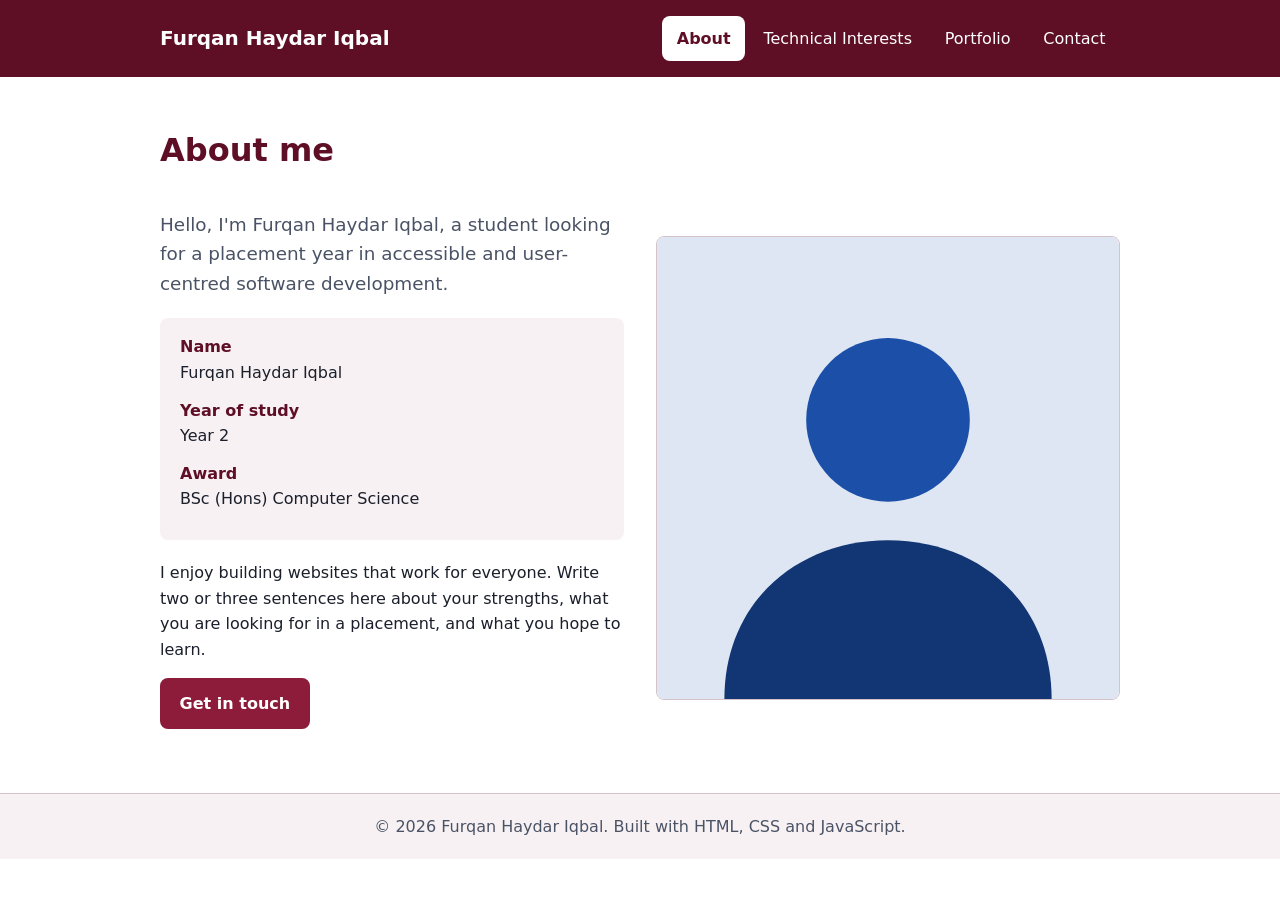
==== index.html @ 6dfa8995 "Initial commit: add starter site" ====
<!DOCTYPE html>
<html lang="en-GB">
<head>
  <meta charset="UTF-8">
  <meta name="viewport" content="width=device-width, initial-scale=1">
  <title>About Me | Furqan Haydar Iqbal Portfolio</title>
  <meta name="description" content="Profile of Furqan Haydar Iqbal, a BSc Computer Science student seeking a placement.">
  <link rel="stylesheet" href="css/styles.css">
</head>
<body>
  <a class="skip-link" href="#main">Skip to main content</a>

  <header class="site-header">
    <div class="header-inner">
      <p class="site-title"><a href="index.html">Furqan Haydar Iqbal</a></p>
      <nav class="main-nav" aria-label="Main">
        <ul>
          <li><a href="index.html" aria-current="page">About</a></li>
          <li><a href="interests.html">Technical Interests</a></li>
          <li><a href="portfolio.html">Portfolio</a></li>
          <li><a href="contact.html">Contact</a></li>
        </ul>
      </nav>
    </div>
  </header>

  <main id="main">
    <h1>About me</h1>
    <div class="two-col">
      <div>
        <p class="lead">Hello, I'm Furqan Haydar Iqbal, a student looking for a placement year in accessible and user-centred software development.</p>
        <dl class="facts">
          <dt>Name</dt>
          <dd>Furqan Haydar Iqbal</dd>
          <dt>Year of study</dt>
          <dd>Year 2
          </dd>
          <dt>Award</dt>
          <dd>BSc (Hons) Computer Science </dd>
        </dl>
        <p>I enjoy building websites that work for everyone. Write two or three sentences here about your strengths, what you are looking for in a placement, and what you hope to learn.</p>
        <p><a class="btn" href="contact.html">Get in touch</a></p>
      </div>
      <img class="hero-image" src="images/profile-placeholder.svg" width="480" height="480" alt="Placeholder portrait of Furqan Haydar Iqbal, to be replaced with a photograph.">
    </div>
  </main>

  <footer class="site-footer">
    <p>&copy; 2026 Furqan Haydar Iqbal. Built with HTML, CSS and JavaScript.</p>
  </footer>
</body>
</html>
---- css/styles.css ----
/* ---------- Design tokens (all text/background pairs meet WCAG AA 4.5:1) ---------- */
:root {
  --bg: #ffffff;
  --surface: #f8f1f3;
  --text: #1a1f2b;
   --muted: #4a5365;
  --primary: #8c1c3a;
  --primary-dark: #5e0f26;
  --accent-bg: #5e0f26;
  --accent-text: #ffffff;
  --border: #d6c3c9;
  --error: #b00020;
  --success: #1b6b2f;
  --radius: 8px;
  --max-width: 62rem;
}

*,
*::before,
*::after {
  box-sizing: border-box;
}

html {
  font-size: 100%; /* respects user's browser font size */
  scroll-behavior: smooth;
}

@media (prefers-reduced-motion: reduce) {
  html { scroll-behavior: auto; }
  * { transition: none !important; animation: none !important; }
}

body {
  margin: 0;
  font-family: system-ui, -apple-system, "Segoe UI", Roboto, Arial, sans-serif;
  line-height: 1.6;
  color: var(--text);
  background: var(--bg);
}

img {
  max-width: 100%;
  height: auto;
  display: block;
}

h1, h2, h3 {
  line-height: 1.25;
  color: var(--primary-dark);
}

a {
  color: var(--primary);
  text-underline-offset: 3px;
}

a:hover {
  color: var(--primary-dark);
}

/* Visible focus for keyboard users */
:focus-visible {
  outline: 3px solid #ff9f1c;
  outline-offset: 3px;
}

/* ---------- Skip link ---------- */
.skip-link {
  position: absolute;
  left: 1rem;
  top: -4rem;
  background: var(--accent-bg);
  color: var(--accent-text);
  padding: 0.75rem 1rem;
  border-radius: var(--radius);
  z-index: 100;
}
.skip-link:focus {
  top: 1rem;
}

/* Text for screen readers only (gives repeated buttons unique names) */
.visually-hidden-text {
  position: absolute;
  width: 1px;
  height: 1px;
  margin: -1px;
  padding: 0;
  overflow: hidden;
  clip: rect(0, 0, 0, 0);
  white-space: nowrap;
  border: 0;
}

/* ---------- Header / nav ---------- */
.site-header {
  background: var(--accent-bg);
  color: var(--accent-text);
}

.header-inner {
  max-width: var(--max-width);
  margin: 0 auto;
  padding: 1rem;
  display: flex;
  flex-wrap: wrap;
  align-items: center;
  justify-content: space-between;
  gap: 0.75rem;
}

.site-title {
  font-size: 1.25rem;
  font-weight: 700;
  margin: 0;
}

.site-title a {
  color: var(--accent-text);
  text-decoration: none;
}

.main-nav ul {
  list-style: none;
  margin: 0;
  padding: 0;
  display: flex;
  flex-wrap: wrap;
  gap: 0.25rem;
}

.main-nav a {
  display: inline-block;
  padding: 0.6rem 0.9rem;
  color: var(--accent-text);
  text-decoration: none;
  border-radius: var(--radius);
  min-height: 44px; /* comfortable touch target */
}

.main-nav a:hover {
  background: rgba(255, 255, 255, 0.18);
  color: var(--accent-text);
}

.main-nav a[aria-current="page"] {
  background: var(--accent-text);
  color: var(--accent-bg);
  font-weight: 700;
}

/* ---------- Layout ---------- */
main {
  max-width: var(--max-width);
  margin: 0 auto;
  padding: 2rem 1rem 3rem;
}

.two-col {
  display: grid;
  grid-template-columns: 1fr;
  gap: 2rem;
  align-items: center;
}

@media (min-width: 48rem) {
  .two-col {
    grid-template-columns: 1fr 1fr;
  }
  .two-col.reverse > :first-child {
    order: 2;
  }
}

.hero-image,
.card-image {
  border-radius: var(--radius);
  border: 1px solid var(--border);
}

.lead {
  font-size: 1.15rem;
  color: var(--muted);
}

.facts {
  background: var(--surface);
  border-radius: var(--radius);
  padding: 1rem 1.25rem;
  margin: 1.25rem 0;
}

.facts dt {
  font-weight: 700;
  color: var(--primary-dark);
}

.facts dd {
  margin: 0 0 0.75rem;
}

/* ---------- Interest cards ---------- */
.interest {
  margin-bottom: 3rem;
}

/* ---------- Portfolio grid ---------- */
.card-grid {
  list-style: none;
  padding: 0;
  margin: 0;
  display: grid;
  grid-template-columns: repeat(auto-fit, minmax(16rem, 1fr));
  gap: 1.5rem;
}

.card {
  border: 1px solid var(--border);
  border-radius: var(--radius);
  background: var(--bg);
  overflow: hidden;
  display: flex;
  flex-direction: column;
  height: 100%;
}

.card-body {
  padding: 1rem 1.25rem 1.25rem;
  display: flex;
  flex-direction: column;
  gap: 0.75rem;
  flex: 1;
}

.card-body h2,
.card-body h3 {
  margin: 0;
  font-size: 1.2rem;
}

.card-body p {
  margin: 0;
}

.card-actions {
  margin-top: auto;
  display: flex;
  flex-wrap: wrap;
  gap: 0.5rem;
}

/* ---------- Buttons ---------- */
.btn {
  display: inline-block;
  font: inherit;
  font-weight: 600;
  padding: 0.65rem 1.1rem;
  min-height: 44px;
  border-radius: var(--radius);
  border: 2px solid var(--primary);
  background: var(--primary);
  color: #ffffff;
  text-decoration: none;
  cursor: pointer;
}

.btn:hover {
  background: var(--primary-dark);
  border-color: var(--primary-dark);
  color: #ffffff;
}

.btn-secondary {
  background: var(--bg);
  color: var(--primary);
}

.btn-secondary:hover {
  background: var(--surface);
  color: var(--primary-dark);
}

/* ---------- Modal dialog ---------- */
dialog {
  max-width: 34rem;
  width: calc(100% - 2rem);
  border: 2px solid var(--primary);
  border-radius: var(--radius);
  padding: 1.5rem;
  color: var(--text);
  background: var(--bg);
}

dialog::backdrop {
  background: rgba(10, 20, 40, 0.65);
}

dialog h2 {
  margin-top: 0;
}

.dialog-actions {
  display: flex;
  flex-wrap: wrap;
  gap: 0.5rem;
  margin-top: 1.25rem;
}

/* ---------- Project details ---------- */
.breadcrumb {
  font-size: 0.95rem;
  margin-bottom: 1rem;
}

.meta-list {
  list-style: none;
  padding: 0;
  display: flex;
  flex-wrap: wrap;
  gap: 0.5rem;
}

.meta-list li {
  background: var(--surface);
  border: 1px solid var(--border);
  border-radius: 999px;
  padding: 0.25rem 0.85rem;
  font-size: 0.95rem;
}

/* ---------- Form ---------- */
form {
  max-width: 40rem;
}

.field {
  margin-bottom: 1.25rem;
}

label {
  display: block;
  font-weight: 600;
  margin-bottom: 0.35rem;
}

.hint {
  display: block;
  font-weight: 400;
  color: var(--muted);
  font-size: 0.95rem;
}

input,
select,
textarea {
  width: 100%;
  font: inherit;
  padding: 0.65rem 0.75rem;
  border: 2px solid #5b6478; /* 3:1+ against white for UI components */
  border-radius: var(--radius);
  background: #ffffff;
  color: var(--text);
}

textarea {
  min-height: 9rem;
  resize: vertical;
}

input[aria-invalid="true"],
textarea[aria-invalid="true"] {
  border-color: var(--error);
}

.error-msg {
  color: var(--error);
  font-weight: 600;
  margin: 0.35rem 0 0;
}

.form-status {
  margin-top: 1rem;
  padding: 1rem;
  border-radius: var(--radius);
}

.form-status.success {
  background: #e6f4ea;
  border: 2px solid var(--success);
  color: #123d1c;
}

.form-status.error {
  background: #fdecee;
  border: 2px solid var(--error);
  color: #6b0014;
}

/* ---------- Footer ---------- */
.site-footer {
  background: var(--surface);
  border-top: 1px solid var(--border);
  text-align: center;
  padding: 1.25rem 1rem;
  color: var(--muted);
}

.site-footer p {
  margin: 0;
}
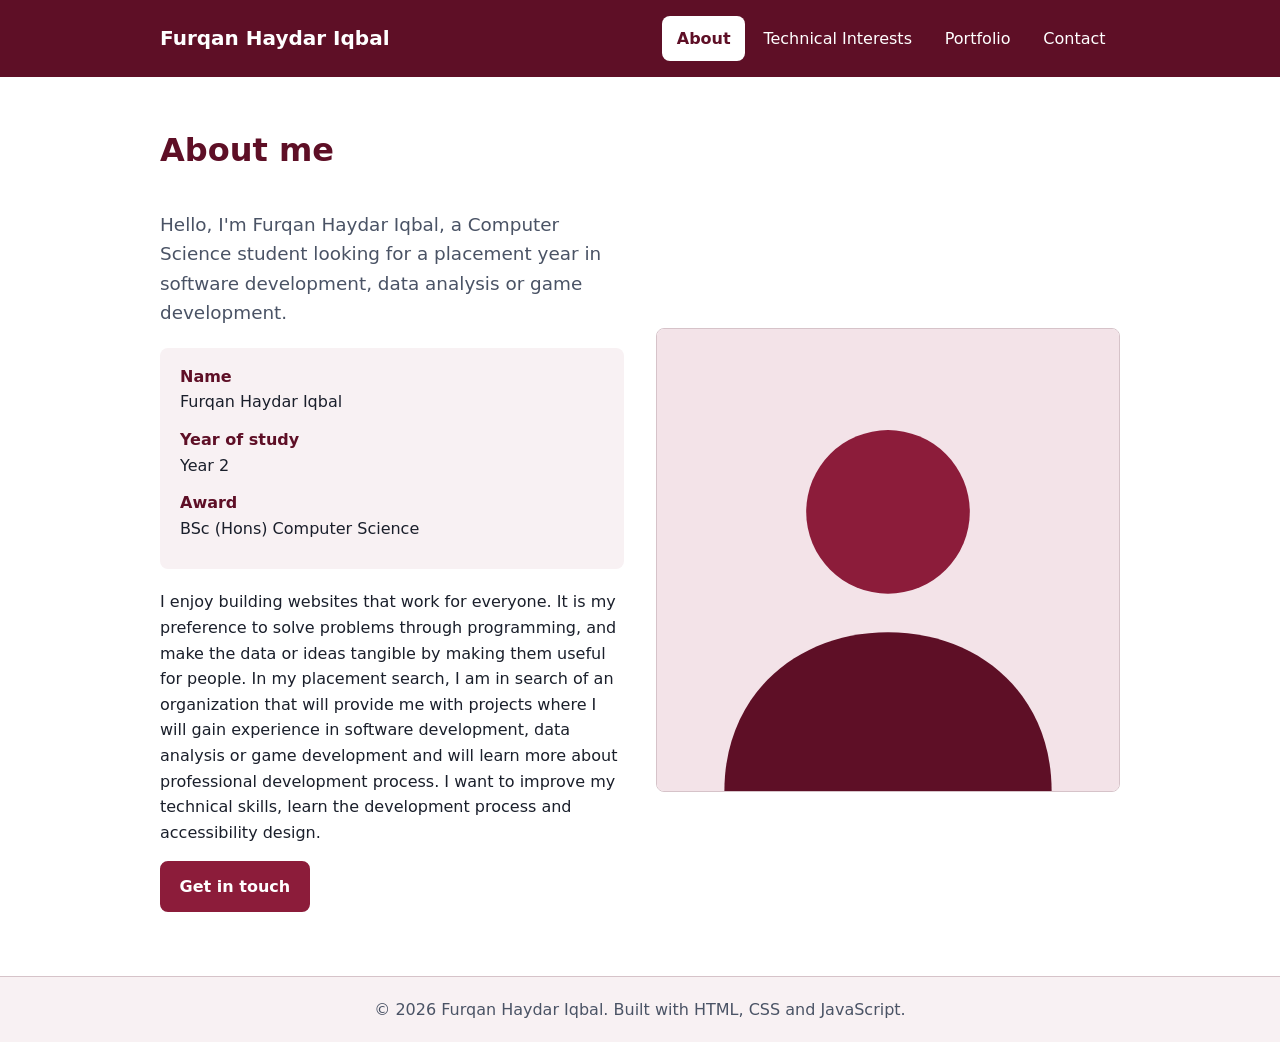
==== commit 0a5623b3: "Update theme to burgundy and About page." ====
--- a/index.html
+++ b/index.html
@@ -28,7 +28,7 @@
     <h1>About me</h1>
     <div class="two-col">
       <div>
-        <p class="lead">Hello, I'm Furqan Haydar Iqbal, a student looking for a placement year in accessible and user-centred software development.</p>
+        <p class="lead">Hello, I'm Furqan Haydar Iqbal, a Computer Science student looking for a placement year in software development, data analysis or game development.</p>
         <dl class="facts">
           <dt>Name</dt>
           <dd>Furqan Haydar Iqbal</dd>
@@ -38,7 +38,7 @@
           <dt>Award</dt>
           <dd>BSc (Hons) Computer Science </dd>
         </dl>
-        <p>I enjoy building websites that work for everyone. Write two or three sentences here about your strengths, what you are looking for in a placement, and what you hope to learn.</p>
+        <p>I enjoy building websites that work for everyone. It is my preference to solve problems through programming, and make the data or ideas tangible by making them useful for people. In my placement search, I am in search of an organization that will provide me with projects where I will gain experience in software development, data analysis or game development and will learn more about professional development process. I want to improve my technical skills, learn the development process and accessibility design.</p>
         <p><a class="btn" href="contact.html">Get in touch</a></p>
       </div>
       <img class="hero-image" src="images/profile-placeholder.svg" width="480" height="480" alt="Placeholder portrait of Furqan Haydar Iqbal, to be replaced with a photograph.">
